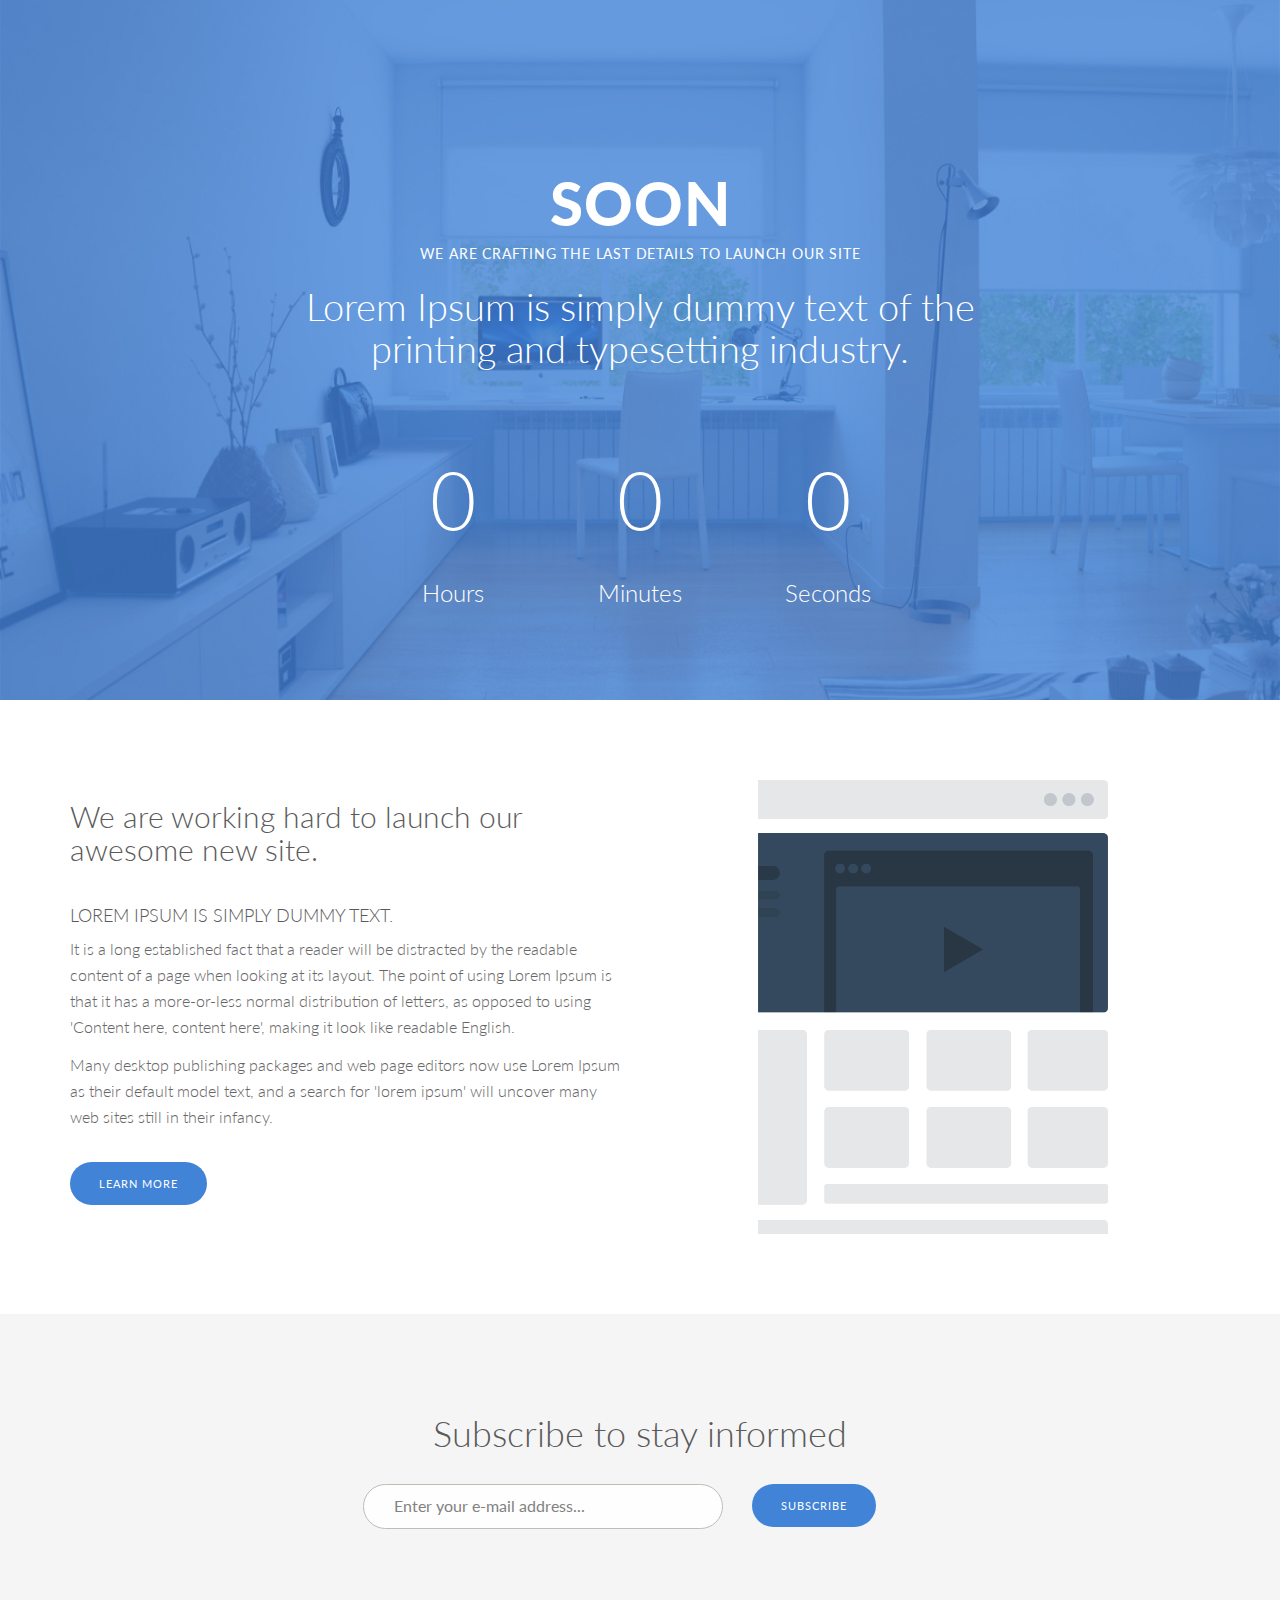
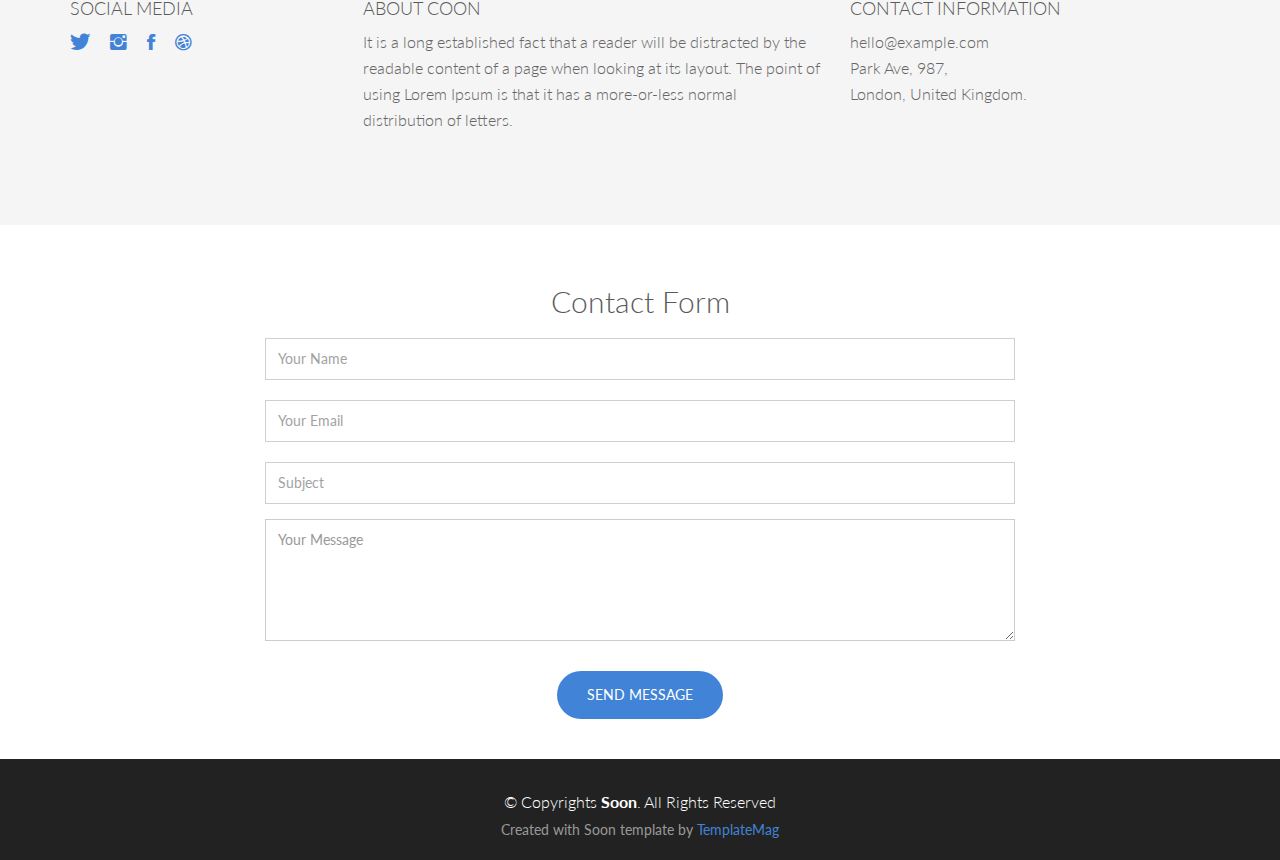
==== Coming-Soon.html @ 983748c1 "3" ====
<!DOCTYPE html>
<html lang="en">
<head>
  <meta charset="utf-8">
  <title>Soon - Website Under Construction Template</title>
  <meta content="width=device-width, initial-scale=1.0" name="viewport">
  <meta content="" name="keywords">
  <meta content="" name="description">

  <!-- Favicons -->
  <link href="img/favicon.png" rel="icon">
  <link href="img/apple-touch-icon.png" rel="apple-touch-icon">

  <!-- Google Fonts -->
  <link href="https://fonts.googleapis.com/css?family=Lato:300,400,700,900" rel="stylesheet">

  <!-- Bootstrap CSS File -->
  <link href="lib/bootstrap/css/bootstrap.min.css" rel="stylesheet">

  <!-- Libraries CSS Files -->
  <link href="lib/ionicons/css/ionicons.min.css" rel="stylesheet">

  <!-- Main Stylesheet File -->
  <link href="css/style.css" rel="stylesheet">

  <!-- =======================================================
    Template Name: Soon
    Template URL: https://templatemag.com/soon-website-under-construction-template/
    Author: TemplateMag.com
    License: https://templatemag.com/license/
  ======================================================= -->
</head>

<body>

  <div id="h">
    <div class="container">
      <div class="row">
        <div class="col-md-8 col-md-offset-2">
          <h1>SOON</h1>
          <h5>WE ARE CRAFTING THE LAST DETAILS TO LAUNCH OUR SITE</h5>
          <h2>Lorem Ipsum is simply dummy text of the printing and typesetting industry.</h2>
          <div class="countdown-header">
            <div class="countdown" data-date="2018/11/15"></div>
          </div>
        </div>
      </div>
      <!--/row-->
    </div>
    <!--/container-->
  </div>
  <!--/H-->

  <div class="container ptb">
    <div class="row">
      <div class="col-md-6">
        <h2>We are working hard to launch our awesome new site.</h2>
        <BR/>
        <h4>LOREM IPSUM IS SIMPLY DUMMY TEXT.</h4>

        <p>It is a long established fact that a reader will be distracted by the readable content of a page when looking at its layout. The point of using Lorem Ipsum is that it has a more-or-less normal distribution of letters, as opposed to using 'Content
          here, content here', making it look like readable English.</p>
        <p>Many desktop publishing packages and web page editors now use Lorem Ipsum as their default model text, and a search for 'lorem ipsum' will uncover many web sites still in their infancy.</p>
        <p><button class="btn btn-conf btn-blue">Learn More</button></p>
      </div>
      <!--/col-md-6-->
      <div class="col-md-6">
        <img src="img/browser.png" class="aligncenter" width="350">
      </div>
      <!--/col-md-6 -->
    </div>
    <!--/row-->
  </div>
  <!--/container-->

  <div id="g">
    <div class="container">
      <div class="row centered">
        <h1>Subscribe to stay informed</h1>
        <div class="col-md-6 col-md-offset-3">
          <form role="form" action="register.php" method="post" enctype="plain">
            <input type="email" name="email" class="subscribe-input" placeholder="Enter your e-mail address..." required>
            <button class='btn btn-conf btn-blue' type="submit">Subscribe</button>
          </form>
        </div>
      </div>
      <!--/row-->

      <div class="row mt">
        <div class="col-md-3">
          <h4>SOCIAL MEDIA</h4>
          <p>
            <a href="#"><i class="ion-social-twitter"></i></a>
            <a href="#"><i class="ion-social-instagram"></i></a>
            <a href="#"><i class="ion-social-facebook"></i></a>
            <a href="#"><i class="ion-social-dribbble"></i></a>
          </p>
        </div>
        <div class="col-md-5">
          <h4>ABOUT COON</h4>
          <p>It is a long established fact that a reader will be distracted by the readable content of a page when looking at its layout. The point of using Lorem Ipsum is that it has a more-or-less normal distribution of letters.</p>
        </div>
        <div class="col-md-4">
          <h4>CONTACT INFORMATION</h4>
          <p>
            hello@example.com<br/> Park Ave, 987,<br/> London, United Kingdom.
          </p>
        </div>
      </div>
      <!--/row-->
    </div>
    <!--/container-->
  </div>
  <!--/div-->


  <div id="contact">
    <div class="container">
      <div class="row">
        <div class="col-md-8 col-md-offset-2">
          <h2 class="centered">Contact Form</h2>
          <form class="contact-form php-mail-form" role="form" action="contactform/contactform.php" method="POST">

            <div class="form-group">
              <input type="name" name="name" class="form-control" id="contact-name" placeholder="Your Name" data-rule="minlen:4" data-msg="Please enter at least 4 chars" >
              <div class="validate"></div>
            </div>
            <div class="form-group">
              <input type="email" name="email" class="form-control" id="contact-email" placeholder="Your Email" data-rule="email" data-msg="Please enter a valid email">
              <div class="validate"></div>
            </div>
            <div class="form-group">
              <input type="text" name="subject" class="form-control" id="contact-subject" placeholder="Subject" data-rule="minlen:4" data-msg="Please enter at least 8 chars of subject">
              <div class="validate"></div>
            </div>

            <div class="form-group">
              <textarea class="form-control" name="message" id="contact-message" placeholder="Your Message" rows="5" data-rule="required" data-msg="Please write something for us"></textarea>
              <div class="validate"></div>
            </div>

            <div class="loading"></div>
            <div class="error-message"></div>
            <div class="sent-message">Your message has been sent. Thank you!</div>

            <div class="form-send">
              <button type="submit" class="btn btn-large">Send Message</button>
            </div>

          </form>

        </div>
      </div>
    </div>
  </div>
  <!-- / contact -->

  <div id="copyrights">
    <div class="container">
      <p>
        &copy; Copyrights <strong>Soon</strong>. All Rights Reserved
      </p>
      <div class="credits">
        <!--
          You are NOT allowed to delete the credit link to TemplateMag with free version.
          You can delete the credit link only if you bought the pro version.
          Buy the pro version with working PHP/AJAX contact form: https://templatemag.com/soon-website-under-construction-template/
          Licensing information: https://templatemag.com/license/
        -->
        Created with Soon template by <a href="https://templatemag.com/">TemplateMag</a>
      </div>
    </div>
  </div>
  <!-- / copyrights -->

  <!-- JavaScript Libraries -->
  <script src="lib/jquery/jquery.min.js"></script>
  <script src="lib/bootstrap/js/bootstrap.min.js"></script>
  <script src="lib/php-mail-form/validate.js"></script>
  <script src="lib/countdown/jquery.plugin.min.js"></script>
  <script src="lib/countdown/jquery.countdown.min.js"></script>

  <!-- Template Main Javascript File -->
  <script src="js/main.js"></script>

</body>
</html>
---- css/style.css ----
/**
* Template Name: Soon
* Template URL: https://templatemag.com/soon-website-under-construction-template/
* Author: TemplateMag.com
* License: https://templatemag.com/license/
*/

/*	################################################################
	1. GENERAL STRUCTURES
################################################################# */

* {
  margin: 0;
  padding: 0px;
  font-family: 'Lato', sans-serif;
}

body {
  background: #fff;
  margin: 0;
  color: #5a5a5a;
}

h1, h2, h3, h4, h5, h6 {
  font-family: 'Lato', sans-serif;
  font-weight: 300;
}

p {
  padding: 0;
  margin-bottom: 12px;
  font-family: 'Lato', sans-serif;
  font-weight: 300;
  font-size: 16px;
  line-height: 26px;
  color: #666;
  margin-top: 10px;
}

html, body {
  height: 100%;
}

.alignleft {
  float: left;
}

.alignright {
  float: right;
}

.aligncenter {
  margin-left: auto;
  margin-right: auto;
  display: block;
  clear: both;
}

.centered {
  text-align: center
}

.mt {
  margin-top: 50px;
}

.mb {
  margin-bottom: 50px;
}

.mtb {
  margin-top: 50px;
  margin-bottom: 50px;
}

.mtb2 {
  margin-top: 100px;
  margin-bottom: 100px;
}

.ptb {
  padding-top: 80px;
  padding-bottom: 80px;
}

@media (max-width: 768px) {
  .ptb img {
    max-width: 100%;
  }
}

.clear {
  clear: both;
  display: block;
  font-size: 0;
  height: 0;
  line-height: 0;
  width: 100%;
}

::-moz-selection {
  color: #fff;
  text-shadow: none;
  background: #2B2E31;
}

::selection {
  color: #fff;
  text-shadow: none;
  background: #2B2E31;
}

*, *:after, *:before {
  -webkit-box-sizing: border-box;
  -moz-box-sizing: border-box;
  box-sizing: border-box;
  padding: 0;
  margin: 0;
}

a {
  padding: 0;
  margin: 0;
  text-decoration: none;
  -webkit-transition: background-color .4s linear, color .4s linear;
  -moz-transition: background-color .4s linear, color .4s linear;
  -o-transition: background-color .4s linear, color .4s linear;
  -ms-transition: background-color .4s linear, color .4s linear;
  transition: background-color .4s linear, color .4s linear;
  color: #4183D7;
}

a:hover, a:focus {
  text-decoration: none;
  color: #696E74;
}

.nopadding {
  padding: 0px !important;
  margin: 0px;
}

/* FORM CONFIGURATION */

input {
  font-size: 16px;
  min-height: 40px;
  border-radius: 25px;
  line-height: 20px;
  padding: 11px 30px 12px;
  border: 1px solid #b9b9af;
  margin-bottom: 10px;
  margin-top: 20px;
  background-color: #fff;
  opacity: 0.9;
  -webkit-transition: background-color 0.2s;
  transition: background-color 0.2s;
}

.subscribe-input {
  float: left;
  width: 65%;
  text-align: left;
  margin-right: 2px;
}

@media screen and (max-width: 767px) {
  .subscribe-input {
    width: 100%;
  }
}

.subscribe-submit {
  right: 0;
}

/*Buttons Configuration */

.btn-conf {
  border-radius: 50px;
  margin-right: 15px;
  font-size: 11px;
  letter-spacing: 1px;
  text-transform: uppercase;
  padding: 13px 28px 12px 28px;
  margin-top: 20px;
}

.btn-blue {
  background: #4183D7;
  color: white
}

/* HEADER SECTION */

#h {
  background: url(../img/header.jpg) no-repeat center top;
  padding-top: 150px;
  text-align: center;
  background-attachment: relative;
  background-position: center center;
  min-height: 700px;
  width: 100%;
  color: white;
  -webkit-background-size: 100%;
  -moz-background-size: 100%;
  -o-background-size: 100%;
  background-size: 100%;
  -webkit-background-size: cover;
  -moz-background-size: cover;
  -o-background-size: cover;
  background-size: cover;
}

#h h1 {
  font-weight: 900;
  font-size: 60px;
  letter-spacing: 1px;
}

#h h2 {
  font-size: 38px;
}

#h h5 {
  font-weight: 400;
  letter-spacing: 0.8px;
  margin-bottom: 25px;
}

/* COUNTDOWN CONFIGURATION */

.countdown-divider {
  padding: 144px 0px;
}

.countdown-divider img, {
  max-width: 300px;
  display: inline-block;
  margin-bottom: 12px;
}

.countdown-header h1 {
  margin-bottom: 0px;
}

.countdown-header:before {
  opacity: 0.8 !important;
}

.countdown-header .uppercase {
  display: block;
  font-weight: 600;
  margin-bottom: 24px;
}

@media all and (max-width: 768px) {
  .countdown-header img {
    max-width: 150px;
  }
}

.countdown {
  text-align: center;
  margin-top: 72px;
}

.countdown-row {
  color: #fff;
  font-size: 80px;
  font-weight: 300;
}

.countdown-section {
  width: 25%;
  display: inline-block;
}

.countdown-amount {
  display: inline-block;
  margin-bottom: 20px;
}

.countdown-period {
  display: block;
  font-size: 24px;
}

@media all and (max-width: 767px) {
  .countdown {
    margin-top: 48px;
  }
  .countdown-row {
    font-size: 36px;
  }
  .countdown-period {
    font-size: 16px;
  }
}

/* Grey Section */

#g {
  padding-bottom: 80px;
  padding-top: 80px;
  background: #f5f5f5;
}

#g i {
  font-size: 22px;
  margin-right: 16px;
}

/* Contact Form */

#contact {
  padding: 40px 0;
}

#contact h2 {
  margin-bottom: 20px;
}

.contact-form label {
  color: #999;
}

.contact-form input, .contact-form textarea {
  padding: 10px 12px;
  border-radius: 0;
  box-shadow: none;
  font-size: 14px;
  height: auto;
}

.contact-form .form-send {
  text-align: center;
}

.contact-form .form-send button {
  background: #4183D7;
  border: 0;
  padding: 14px 30px;
  color: #fff;
  transition: 0.4s;
  cursor: pointer;
  border-radius: 50px;
  text-transform: uppercase;
  font-size: 14px;
  margin-top: 15px;
}

.contact-form .form-send button:hover {
  background: #569cf5;
}

.contact-form .validate {
  display: none;
  color: red;
  margin: 0 0 15px 0;
  font-weight: 400;
  font-size: 13px;
}

.contact-form .loading {
  display: none;
  color: #555;
  background: #fff;
  text-align: center;
  padding: 15px;
  margin: 15px 0;
}

.contact-form .loading:before {
  content: "";
  display: inline-block;
  border-radius: 50%;
  width: 24px;
  height: 24px;
  border: 3px solid #18d26e;
  border-top-color: #eee;
  -webkit-animation: animate-loading 1s linear infinite;
  animation: animate-loading 1s linear infinite;
}

@-webkit-keyframes animate-loading {
  0% {
    -webkit-transform: rotate(0deg);
    transform: rotate(0deg);
  }

  100% {
    -webkit-transform: rotate(360deg);
    transform: rotate(360deg);
  }
}

@keyframes animate-loading {
  0% {
    -webkit-transform: rotate(0deg);
    transform: rotate(0deg);
  }

  100% {
    -webkit-transform: rotate(360deg);
    transform: rotate(360deg);
  }
}

.contact-form .error-message {
  display: none;
  color: #fff;
  background: #ed3c0d;
  text-align: center;
  padding: 15px;
  font-weight: 600;
  margin: 15px 0;
}

.contact-form .sent-message {
  display: none;
  color: #fff;
  background: #18d26e;
  text-align: center;
  padding: 15px;
  font-weight: 600;
  margin: 15px 0;
}

/* Copyrights */

#copyrights {
  background: #222222;
  padding: 20px 0;
  text-align: center;
}

#copyrights p {
  margin-bottom: 5px;
  color: #fff;
}

#copyrights a {
  color: #4183D7;
}

.credits {
  color: #999;
}
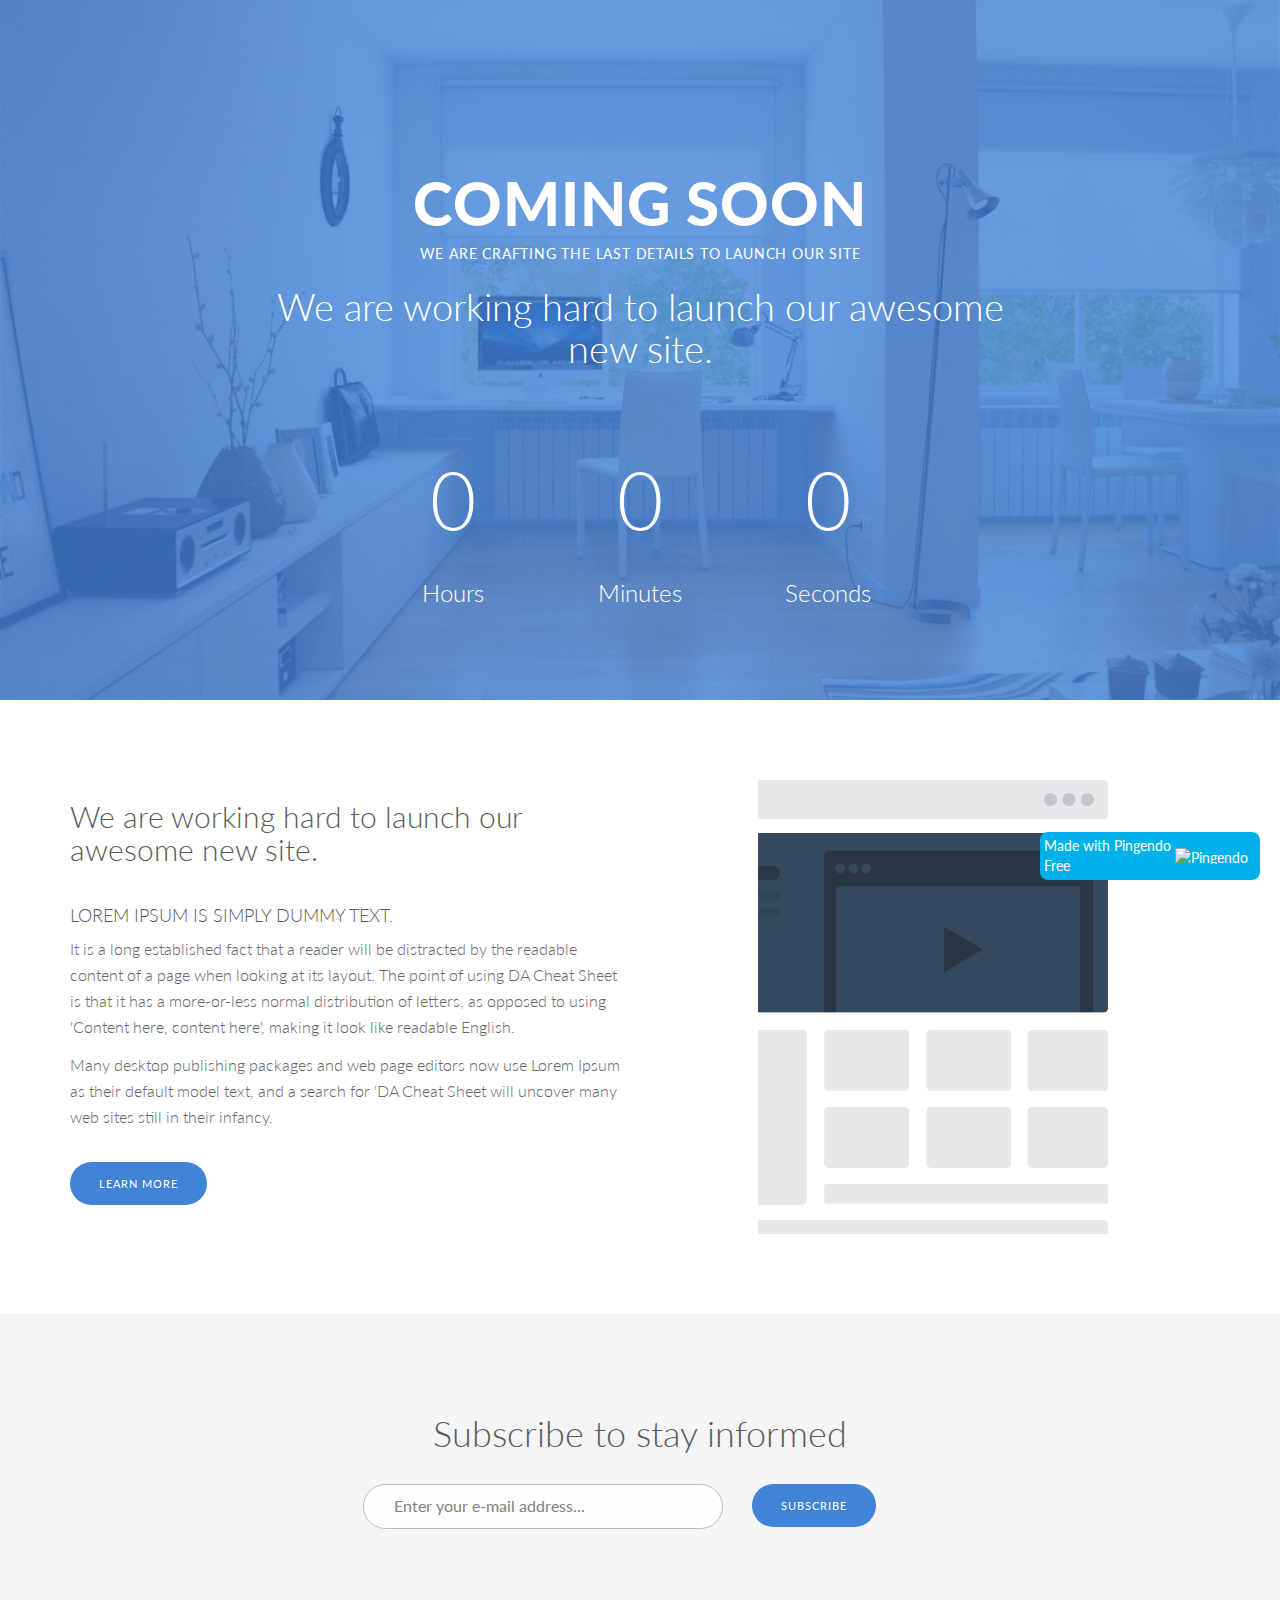
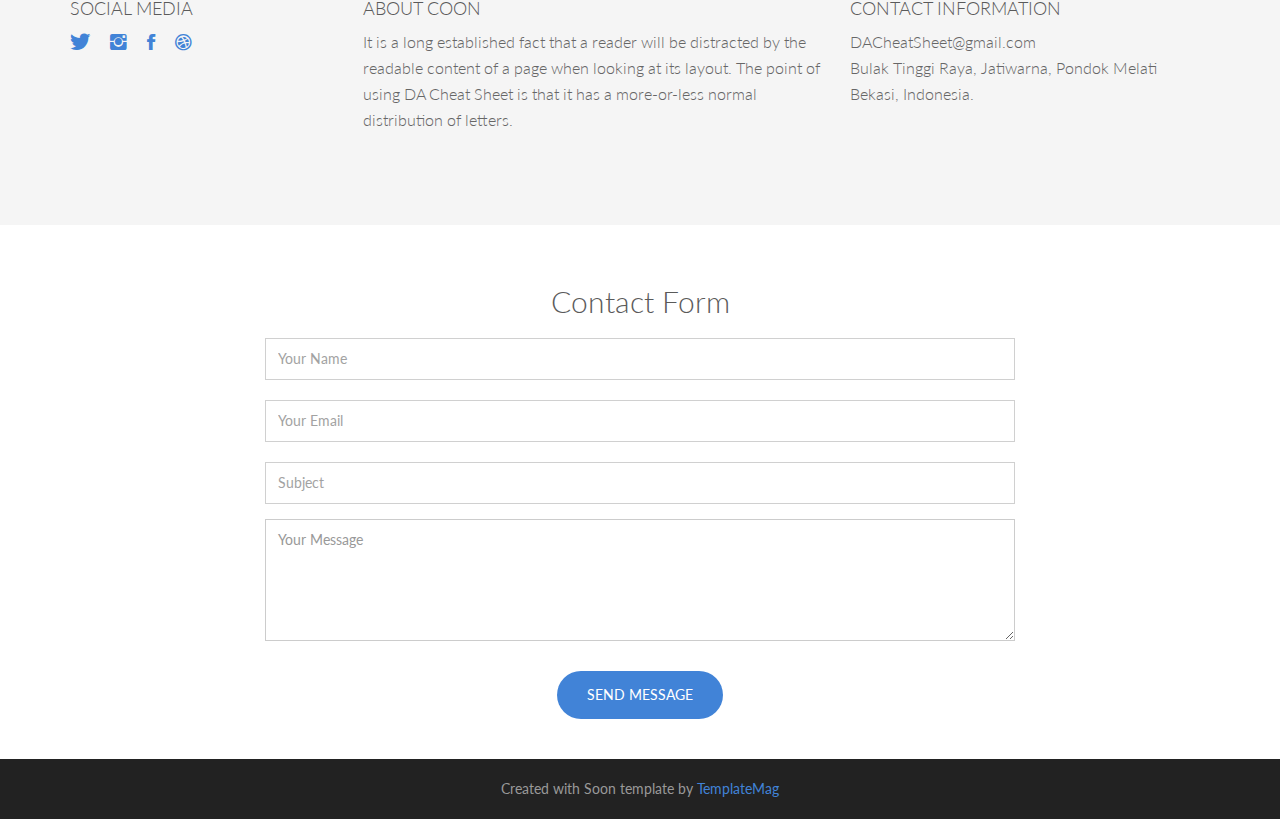
==== commit 5a1fa2a0: "Update Coming-Soon.html" ====
--- a/Coming-Soon.html
+++ b/Coming-Soon.html
@@ -1,28 +1,23 @@
 <!DOCTYPE html>
-<html lang="en">
+<html>
+
 <head>
   <meta charset="utf-8">
   <title>Soon - Website Under Construction Template</title>
   <meta content="width=device-width, initial-scale=1.0" name="viewport">
   <meta content="" name="keywords">
   <meta content="" name="description">
-
   <!-- Favicons -->
   <link href="img/favicon.png" rel="icon">
   <link href="img/apple-touch-icon.png" rel="apple-touch-icon">
-
   <!-- Google Fonts -->
   <link href="https://fonts.googleapis.com/css?family=Lato:300,400,700,900" rel="stylesheet">
-
   <!-- Bootstrap CSS File -->
   <link href="lib/bootstrap/css/bootstrap.min.css" rel="stylesheet">
-
   <!-- Libraries CSS Files -->
   <link href="lib/ionicons/css/ionicons.min.css" rel="stylesheet">
-
   <!-- Main Stylesheet File -->
   <link href="css/style.css" rel="stylesheet">
-
   <!-- =======================================================
     Template Name: Soon
     Template URL: https://templatemag.com/soon-website-under-construction-template/
@@ -32,14 +27,13 @@
 </head>
 
 <body>
-
   <div id="h">
     <div class="container">
       <div class="row">
         <div class="col-md-8 col-md-offset-2">
-          <h1>SOON</h1>
+          <h1>COMING SOON</h1>
           <h5>WE ARE CRAFTING THE LAST DETAILS TO LAUNCH OUR SITE</h5>
-          <h2>Lorem Ipsum is simply dummy text of the printing and typesetting industry.</h2>
+          <h2>We are working hard to launch our awesome new site.</h2>
           <div class="countdown-header">
             <div class="countdown" data-date="2018/11/15"></div>
           </div>
@@ -50,17 +44,14 @@
     <!--/container-->
   </div>
   <!--/H-->
-
   <div class="container ptb">
     <div class="row">
       <div class="col-md-6">
         <h2>We are working hard to launch our awesome new site.</h2>
-        <BR/>
+        <br>
         <h4>LOREM IPSUM IS SIMPLY DUMMY TEXT.</h4>
-
-        <p>It is a long established fact that a reader will be distracted by the readable content of a page when looking at its layout. The point of using Lorem Ipsum is that it has a more-or-less normal distribution of letters, as opposed to using 'Content
-          here, content here', making it look like readable English.</p>
-        <p>Many desktop publishing packages and web page editors now use Lorem Ipsum as their default model text, and a search for 'lorem ipsum' will uncover many web sites still in their infancy.</p>
+        <p>It is a long established fact that a reader will be distracted by the readable content of a page when looking at its layout. The point of using DA Cheat Sheet is that it has a more-or-less normal distribution of letters, as opposed to using 'Content here, content here', making it look like readable English.</p>
+        <p>Many desktop publishing packages and web page editors now use Lorem Ipsum as their default model text, and a search for 'DA Cheat Sheet will uncover many web sites still in their infancy.</p>
         <p><button class="btn btn-conf btn-blue">Learn More</button></p>
       </div>
       <!--/col-md-6-->
@@ -72,39 +63,35 @@
     <!--/row-->
   </div>
   <!--/container-->
-
   <div id="g">
     <div class="container">
       <div class="row centered">
         <h1>Subscribe to stay informed</h1>
         <div class="col-md-6 col-md-offset-3">
           <form role="form" action="register.php" method="post" enctype="plain">
-            <input type="email" name="email" class="subscribe-input" placeholder="Enter your e-mail address..." required>
-            <button class='btn btn-conf btn-blue' type="submit">Subscribe</button>
+            <input type="email" name="email" class="subscribe-input" placeholder="Enter your e-mail address..." required="">
+            <button class="btn btn-conf btn-blue" type="submit">Subscribe</button>
           </form>
         </div>
       </div>
       <!--/row-->
-
       <div class="row mt">
         <div class="col-md-3">
           <h4>SOCIAL MEDIA</h4>
           <p>
-            <a href="#"><i class="ion-social-twitter"></i></a>
-            <a href="#"><i class="ion-social-instagram"></i></a>
-            <a href="#"><i class="ion-social-facebook"></i></a>
+            <a href="https://twitter.com/" target="_blank"><i class="ion-social-twitter"></i></a>
+            <a href="https://www.instagram.com/patricksandersm/" target="_blank"><i class="ion-social-instagram"></i></a>
+            <a href="https://www.facebook.com/sanders.stanislaus/" target="_blank"><i class="ion-social-facebook"></i></a>
             <a href="#"><i class="ion-social-dribbble"></i></a>
           </p>
         </div>
         <div class="col-md-5">
           <h4>ABOUT COON</h4>
-          <p>It is a long established fact that a reader will be distracted by the readable content of a page when looking at its layout. The point of using Lorem Ipsum is that it has a more-or-less normal distribution of letters.</p>
+          <p>It is a long established fact that a reader will be distracted by the readable content of a page when looking at its layout. The point of using DA Cheat Sheet is that it has a more-or-less normal distribution of letters.</p>
         </div>
         <div class="col-md-4">
           <h4>CONTACT INFORMATION</h4>
-          <p>
-            hello@example.com<br/> Park Ave, 987,<br/> London, United Kingdom.
-          </p>
+          <p>DACheatSheet@gmail.com<br> Bulak Tinggi Raya, Jatiwarna, Pondok Melati<br> Bekasi, Indonesia. </p>
         </div>
       </div>
       <!--/row-->
@@ -112,17 +99,14 @@
     <!--/container-->
   </div>
   <!--/div-->
-
-
   <div id="contact">
     <div class="container">
       <div class="row">
         <div class="col-md-8 col-md-offset-2">
           <h2 class="centered">Contact Form</h2>
           <form class="contact-form php-mail-form" role="form" action="contactform/contactform.php" method="POST">
-
             <div class="form-group">
-              <input type="name" name="name" class="form-control" id="contact-name" placeholder="Your Name" data-rule="minlen:4" data-msg="Please enter at least 4 chars" >
+              <input type="name" name="name" class="form-control" id="contact-name" placeholder="Your Name" data-rule="minlen:4" data-msg="Please enter at least 4 chars">
               <div class="validate"></div>
             </div>
             <div class="form-group">
@@ -133,55 +117,44 @@
               <input type="text" name="subject" class="form-control" id="contact-subject" placeholder="Subject" data-rule="minlen:4" data-msg="Please enter at least 8 chars of subject">
               <div class="validate"></div>
             </div>
-
             <div class="form-group">
               <textarea class="form-control" name="message" id="contact-message" placeholder="Your Message" rows="5" data-rule="required" data-msg="Please write something for us"></textarea>
               <div class="validate"></div>
             </div>
-
             <div class="loading"></div>
             <div class="error-message"></div>
             <div class="sent-message">Your message has been sent. Thank you!</div>
-
             <div class="form-send">
               <button type="submit" class="btn btn-large">Send Message</button>
             </div>
-
           </form>
-
         </div>
       </div>
     </div>
   </div>
   <!-- / contact -->
-
   <div id="copyrights">
     <div class="container">
-      <p>
-        &copy; Copyrights <strong>Soon</strong>. All Rights Reserved
-      </p>
       <div class="credits">
         <!--
           You are NOT allowed to delete the credit link to TemplateMag with free version.
           You can delete the credit link only if you bought the pro version.
           Buy the pro version with working PHP/AJAX contact form: https://templatemag.com/soon-website-under-construction-template/
           Licensing information: https://templatemag.com/license/
-        -->
-        Created with Soon template by <a href="https://templatemag.com/">TemplateMag</a>
+        --> Created with Soon template by <a href="https://templatemag.com/">TemplateMag</a>
       </div>
     </div>
   </div>
   <!-- / copyrights -->
-
   <!-- JavaScript Libraries -->
   <script src="lib/jquery/jquery.min.js"></script>
   <script src="lib/bootstrap/js/bootstrap.min.js"></script>
   <script src="lib/php-mail-form/validate.js"></script>
   <script src="lib/countdown/jquery.plugin.min.js"></script>
   <script src="lib/countdown/jquery.countdown.min.js"></script>
-
   <!-- Template Main Javascript File -->
   <script src="js/main.js"></script>
+  <pingendo onclick="window.open('https://pingendo.com/', '_blank')" style="cursor:pointer;position: fixed;bottom: 20px;right:20px;padding:4px;background-color: #00b0eb;border-radius: 8px; width:220px;display:flex;flex-direction:row;align-items:center;justify-content:center;font-size:14px;color:white">Made with Pingendo Free&nbsp;&nbsp;<img src="https://pingendo.com/site-assets/Pingendo_logo_big.png" class="d-block" alt="Pingendo logo" height="16"></pingendo>
+</body>
 
-</body>
-</html>
+</html>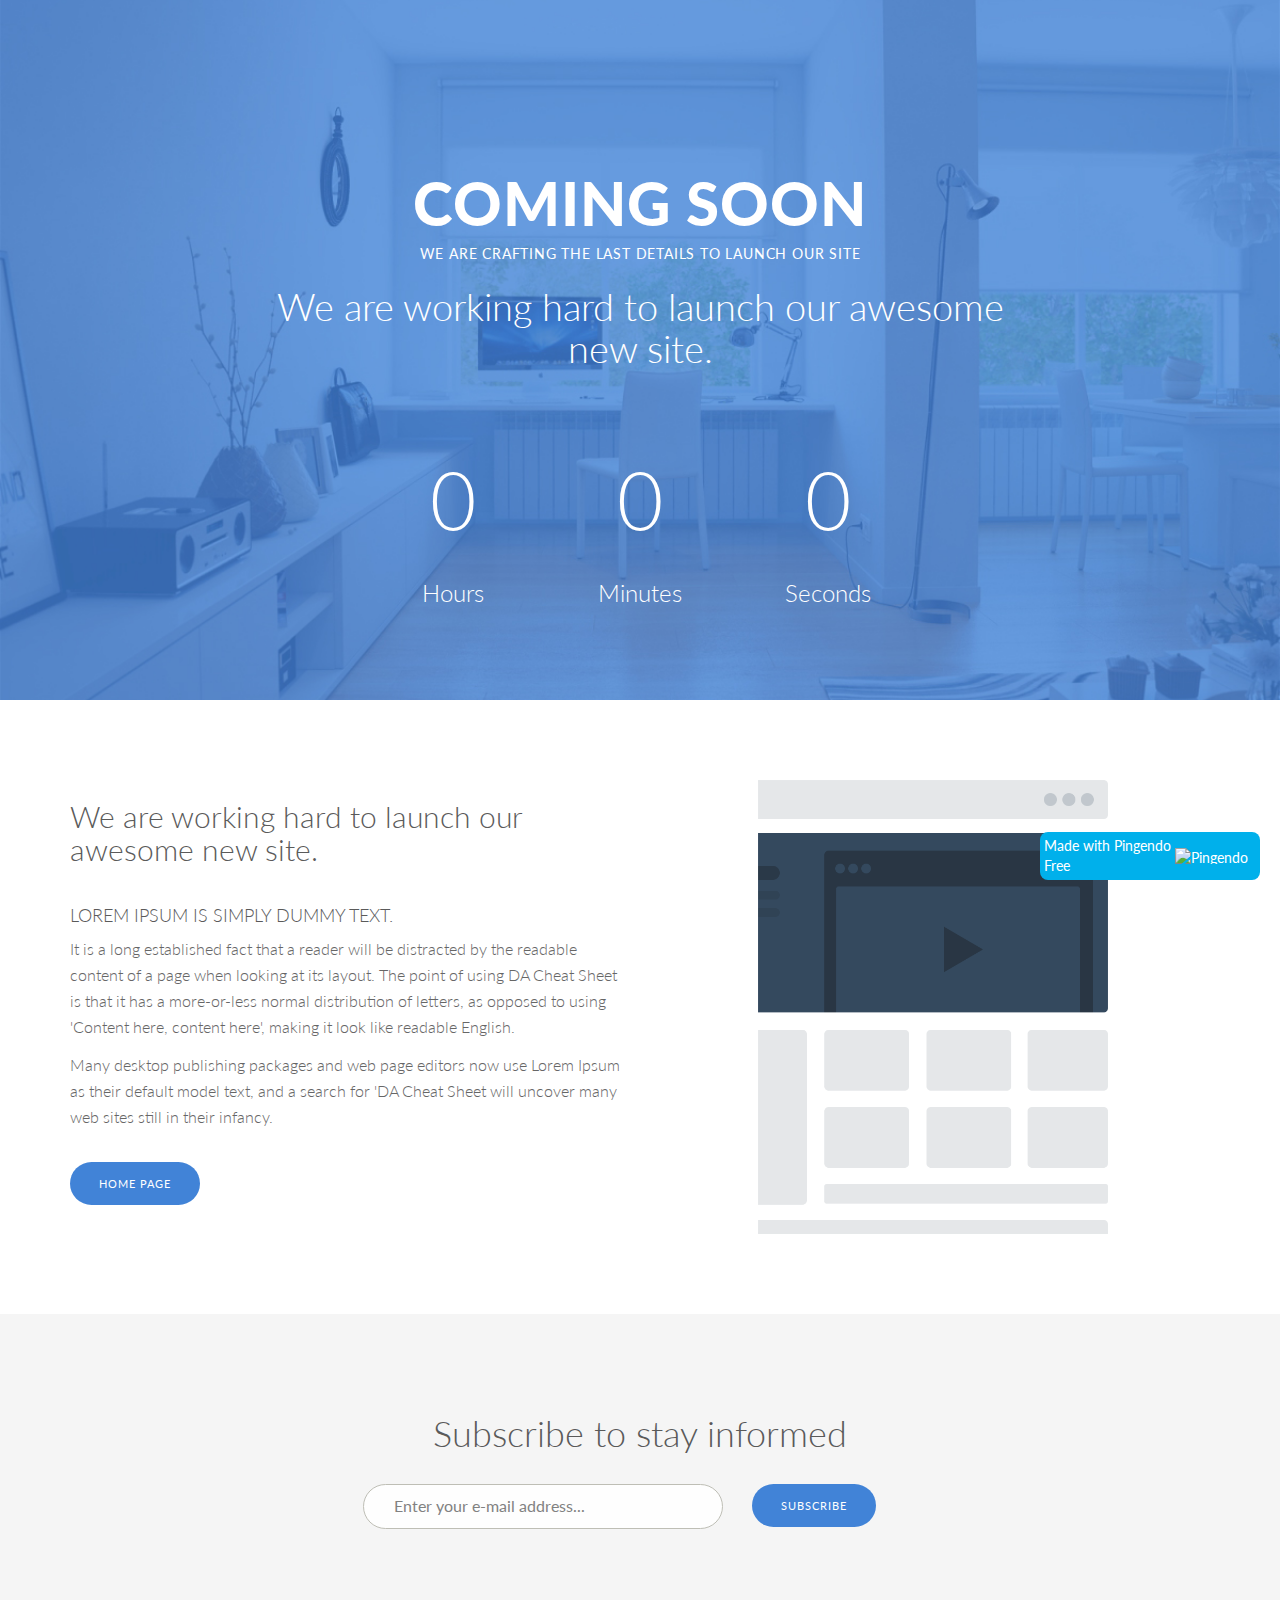
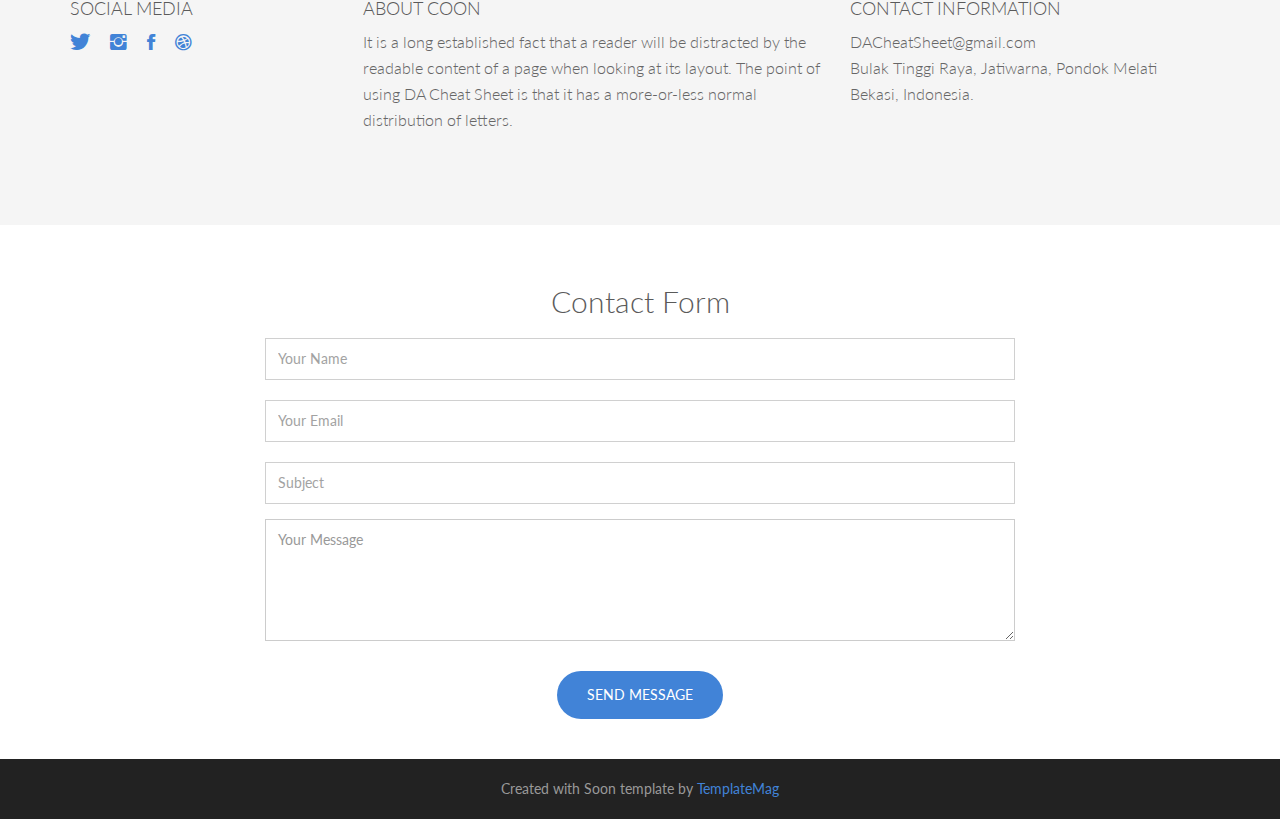
==== commit b61361e1: "Update Coming-Soon.html" ====
--- a/Coming-Soon.html
+++ b/Coming-Soon.html
@@ -52,7 +52,8 @@
         <h4>LOREM IPSUM IS SIMPLY DUMMY TEXT.</h4>
         <p>It is a long established fact that a reader will be distracted by the readable content of a page when looking at its layout. The point of using DA Cheat Sheet is that it has a more-or-less normal distribution of letters, as opposed to using 'Content here, content here', making it look like readable English.</p>
         <p>Many desktop publishing packages and web page editors now use Lorem Ipsum as their default model text, and a search for 'DA Cheat Sheet will uncover many web sites still in their infancy.</p>
-        <p><button class="btn btn-conf btn-blue">Learn More</button></p>
+        <p><button class="btn btn-conf btn-blue">Home Page</button></p>
+        <a class="card-link-mask" href="index.html" target="_blank"></a>
       </div>
       <!--/col-md-6-->
       <div class="col-md-6">
@@ -82,7 +83,7 @@
             <a href="https://twitter.com/" target="_blank"><i class="ion-social-twitter"></i></a>
             <a href="https://www.instagram.com/patricksandersm/" target="_blank"><i class="ion-social-instagram"></i></a>
             <a href="https://www.facebook.com/sanders.stanislaus/" target="_blank"><i class="ion-social-facebook"></i></a>
-            <a href="#"><i class="ion-social-dribbble"></i></a>
+            <a href="https://dribbble.com/JPSM/" target="_blank"><i class="ion-social-dribbble"></i></a>
           </p>
         </div>
         <div class="col-md-5">
